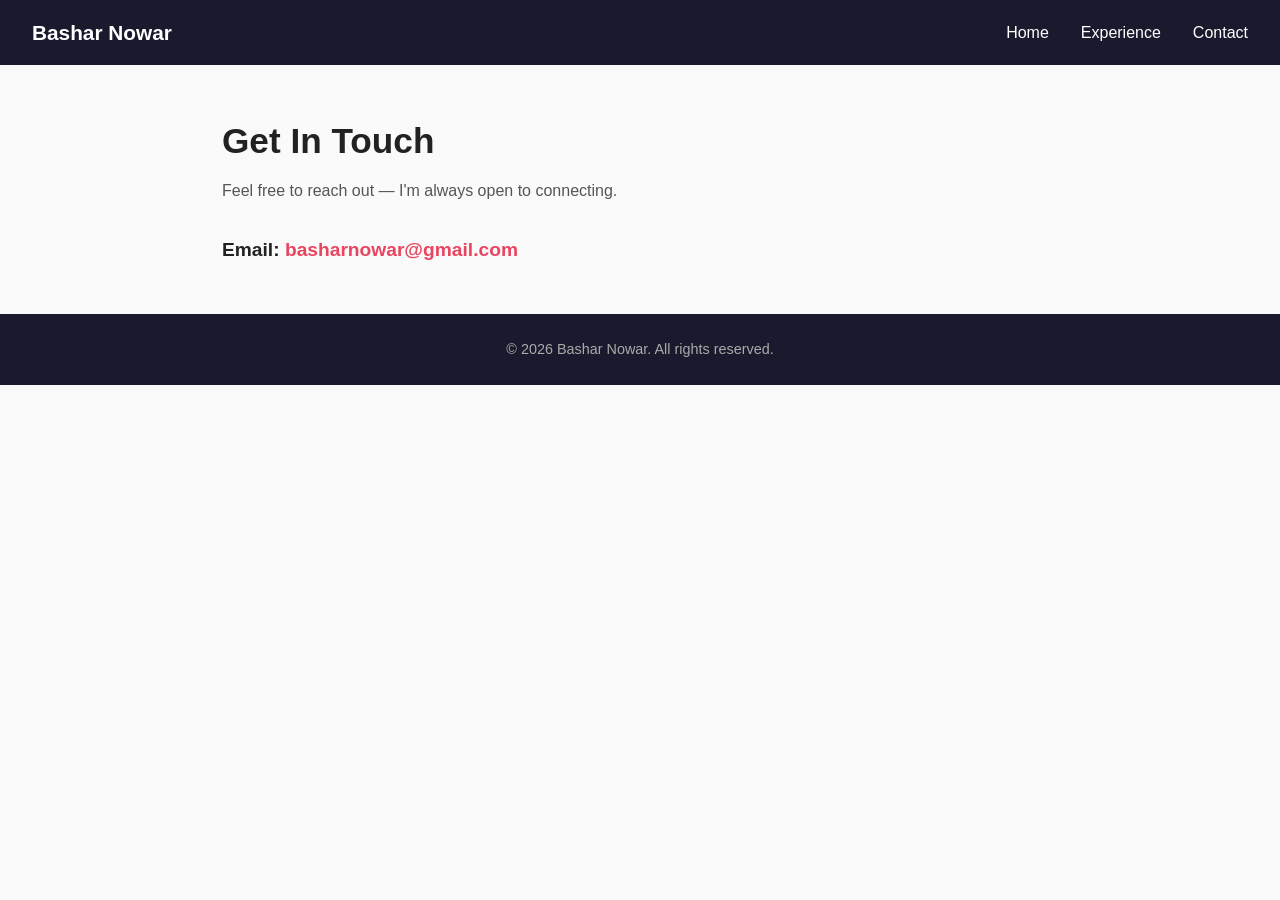
==== contact.html @ 32b5f0da "Complete portfolio site" ====
<!DOCTYPE html>
<html lang="en">
<head>
  <meta charset="UTF-8">
  <meta name="viewport" content="width=device-width, initial-scale=1.0">
  <title>Contact | Bashar Nowar</title>
  <link rel="stylesheet" href="style.css">
</head>
<body>

  <header>
    <nav class="navbar">
      <div class="logo">Bashar Nowar</div>
      <button class="nav-toggle" id="navToggle" aria-label="Toggle menu">☰</button>
      <ul class="nav-links" id="navLinks">
        <li><a href="index.html">Home</a></li>
        <li><a href="experience.html">Experience</a></li>
        <li><a href="contact.html">Contact</a></li>
      </ul>
    </nav>
  </header>

  <main class="page-content contact-page">
    <h1>Get In Touch</h1>
    <p class="page-intro">Feel free to reach out — I'm always open to connecting.</p>

    <div class="contact-info">
      <p><strong>Email:</strong> <a href="mailto:basharnowar@gmail.com">basharnowar@gmail.com</a></p>
    </div>
  </main>

  <footer>
    <p>&copy; 2026 Bashar Nowar. All rights reserved.</p>
  </footer>

 <script src="script.js"></script>
</body>
</html>
---- style.css ----
/* ---------- Reset & Base ---------- */
* {
  margin: 0;
  padding: 0;
  box-sizing: border-box;
}

body {
  font-family: 'Segoe UI', Arial, sans-serif;
  line-height: 1.6;
  color: #222;
  background-color: #fafafa;
}

a {
  text-decoration: none;
  color: inherit;
}

/* ---------- Navbar ---------- */
.navbar {
  display: flex;
  justify-content: space-between;
  align-items: center;
  padding: 1rem 2rem;
  background-color: #1a1a2e;
  color: #fff;
  position: sticky;
  top: 0;
  z-index: 100;
}

.logo {
  font-size: 1.3rem;
  font-weight: bold;
}

.nav-links {
  display: flex;
  list-style: none;
  gap: 2rem;
}

.nav-links a {
  color: #fff;
  transition: color 0.2s;
}

.nav-links a:hover {
  color: #e94560;
}

.nav-toggle {
  display: none;
  background: none;
  border: none;
  color: #fff;
  font-size: 1.5rem;
  cursor: pointer;
}

/* ---------- Hero Section ---------- */
.hero {
  min-height: 80vh;
  display: flex;
  flex-direction: column;
  justify-content: center;
  align-items: center;
  text-align: center;
  padding: 2rem;
  background: linear-gradient(135deg, #1a1a2e, #16213e);
  color: #fff;
}

.hero h1 {
  font-size: 2.8rem;
  margin-bottom: 0.5rem;
}

.hero h2 {
  font-size: 1.4rem;
  font-weight: 400;
  color: #e94560;
  margin-bottom: 1.5rem;
}

.hero p {
  max-width: 600px;
  margin-bottom: 2rem;
  color: #ddd;
}

.btn {
  display: inline-block;
  padding: 0.8rem 2rem;
  background-color: #e94560;
  color: #fff;
  border-radius: 6px;
  font-weight: bold;
  transition: background-color 0.2s, transform 0.2s;
}

.btn:hover {
  background-color: #c9354e;
  transform: translateY(-2px);
}

/* ---------- Footer ---------- */
footer {
  text-align: center;
  padding: 1.5rem;
  background-color: #1a1a2e;
  color: #aaa;
  font-size: 0.9rem;
}

/* ---------- Responsive Nav ---------- */
@media (max-width: 700px) {
  .nav-toggle {
    display: block;
  }

  .nav-links {
    position: absolute;
    top: 100%;
    left: 0;
    right: 0;
    background-color: #1a1a2e;
    flex-direction: column;
    align-items: center;
    gap: 0;
    max-height: 0;
    overflow: hidden;
    transition: max-height 0.3s ease;
  }

  .nav-links.active {
    max-height: 300px;
  }

  .nav-links li {
    padding: 1rem 0;
  }
}

/* new thing */

/* ---------- Inner Pages ---------- */
.page-content {
  max-width: 900px;
  margin: 3rem auto;
  padding: 0 2rem;
}

.page-content h1 {
  font-size: 2.2rem;
  margin-bottom: 0.5rem;
}

.page-intro {
  color: #555;
  margin-bottom: 2rem;
}

.project-grid {
  display: grid;
  grid-template-columns: repeat(auto-fit, minmax(250px, 1fr));
  gap: 1.5rem;
}

.project-card {
  background: #fff;
  border: 1px solid #eee;
  border-radius: 8px;
  padding: 1.5rem;
  box-shadow: 0 2px 6px rgba(0,0,0,0.05);
}

.project-card h3 {
  margin-bottom: 0.5rem;
  color: #1a1a2e;
}

.tag {
  display: inline-block;
  background: #f0f0f0;
  color: #555;
  font-size: 0.75rem;
  padding: 0.2rem 0.6rem;
  border-radius: 4px;
  margin-right: 0.4rem;
  margin-top: 0.6rem;
}

.contact-info {
  font-size: 1.2rem;
}

.contact-info a {
  color: #e94560;
  font-weight: bold;
}
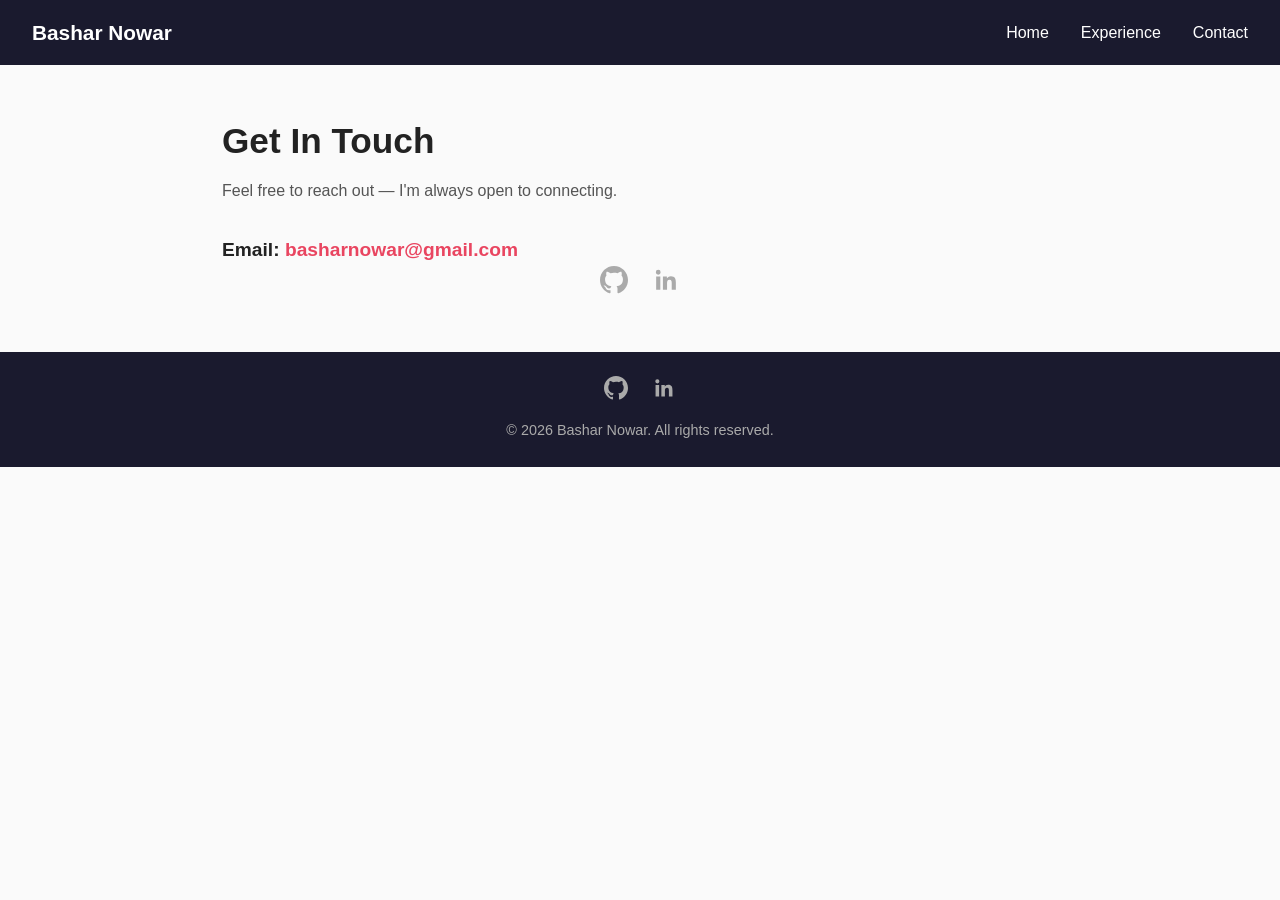
==== commit ee85816a: "Add social links, contact icons, and styling upgrades" ====
--- a/contact.html
+++ b/contact.html
@@ -24,14 +24,30 @@
     <h1>Get In Touch</h1>
     <p class="page-intro">Feel free to reach out — I'm always open to connecting.</p>
 
-    <div class="contact-info">
-      <p><strong>Email:</strong> <a href="mailto:basharnowar@gmail.com">basharnowar@gmail.com</a></p>
-    </div>
+  <div class="contact-info">
+  <p><strong>Email:</strong> <a href="mailto:basharnowar@gmail.com">basharnowar@gmail.com</a></p>
+  <div class="social-links contact-socials">
+    <a href="https://github.com/basharnowar" target="_blank" aria-label="GitHub">
+      <svg width="28" height="28" viewBox="0 0 24 24" fill="currentColor"><path d="M12 0C5.37 0 0 5.37 0 12c0 5.3 3.44 9.8 8.21 11.39.6.11.82-.26.82-.58 0-.29-.01-1.05-.02-2.07-3.34.72-4.04-1.61-4.04-1.61-.55-1.39-1.34-1.76-1.34-1.76-1.09-.75.08-.73.08-.73 1.21.08 1.84 1.24 1.84 1.24 1.07 1.84 2.81 1.31 3.49 1 .11-.78.42-1.31.76-1.61-2.67-.3-5.47-1.33-5.47-5.93 0-1.31.47-2.38 1.24-3.22-.12-.3-.54-1.53.12-3.18 0 0 1.01-.32 3.3 1.23A11.5 11.5 0 0 1 12 5.8c1.02 0 2.05.14 3.01.41 2.29-1.55 3.3-1.23 3.3-1.23.66 1.65.24 2.88.12 3.18.77.84 1.24 1.91 1.24 3.22 0 4.61-2.81 5.63-5.48 5.92.43.37.81 1.1.81 2.22 0 1.6-.01 2.89-.01 3.29 0 .32.22.7.83.58C20.56 21.8 24 17.3 24 12c0-6.63-5.37-12-12-12z"/></svg>
+    </a>
+    <a href="https://www.linkedin.com/in/bashar-nowar-338bb5297/" target="_blank" aria-label="LinkedIn">
+      <svg width="28" height="28" viewBox="0 0 24 24" fill="currentColor"><path d="M20.45 20.45h-3.55v-5.57c0-1.33-.02-3.03-1.85-3.03-1.85 0-2.14 1.44-2.14 2.94v5.66H9.36V9h3.41v1.56h.05c.47-.9 1.63-1.85 3.36-1.85 3.6 0 4.27 2.37 4.27 5.45v6.29zM5.34 7.43a2.06 2.06 0 1 1 0-4.12 2.06 2.06 0 0 1 0 4.12zM7.12 20.45H3.56V9h3.56v11.45z"/></svg>
+    </a>
+  </div>
+</div>
   </main>
 
-  <footer>
-    <p>&copy; 2026 Bashar Nowar. All rights reserved.</p>
-  </footer>
+ <footer>
+  <div class="social-links">
+    <a href="https://github.com/basharnowar" target="_blank" aria-label="GitHub">
+      <svg width="24" height="24" viewBox="0 0 24 24" fill="currentColor"><path d="M12 0C5.37 0 0 5.37 0 12c0 5.3 3.44 9.8 8.21 11.39.6.11.82-.26.82-.58 0-.29-.01-1.05-.02-2.07-3.34.72-4.04-1.61-4.04-1.61-.55-1.39-1.34-1.76-1.34-1.76-1.09-.75.08-.73.08-.73 1.21.08 1.84 1.24 1.84 1.24 1.07 1.84 2.81 1.31 3.49 1 .11-.78.42-1.31.76-1.61-2.67-.3-5.47-1.33-5.47-5.93 0-1.31.47-2.38 1.24-3.22-.12-.3-.54-1.53.12-3.18 0 0 1.01-.32 3.3 1.23A11.5 11.5 0 0 1 12 5.8c1.02 0 2.05.14 3.01.41 2.29-1.55 3.3-1.23 3.3-1.23.66 1.65.24 2.88.12 3.18.77.84 1.24 1.91 1.24 3.22 0 4.61-2.81 5.63-5.48 5.92.43.37.81 1.1.81 2.22 0 1.6-.01 2.89-.01 3.29 0 .32.22.7.83.58C20.56 21.8 24 17.3 24 12c0-6.63-5.37-12-12-12z"/></svg>
+    </a>
+    <a href="https://www.linkedin.com/in/bashar-nowar-338bb5297/" target="_blank" aria-label="LinkedIn">
+      <svg width="24" height="24" viewBox="0 0 24 24" fill="currentColor"><path d="M20.45 20.45h-3.55v-5.57c0-1.33-.02-3.03-1.85-3.03-1.85 0-2.14 1.44-2.14 2.94v5.66H9.36V9h3.41v1.56h.05c.47-.9 1.63-1.85 3.36-1.85 3.6 0 4.27 2.37 4.27 5.45v6.29zM5.34 7.43a2.06 2.06 0 1 1 0-4.12 2.06 2.06 0 0 1 0 4.12zM7.12 20.45H3.56V9h3.56v11.45z"/></svg>
+    </a>
+  </div>
+  <p>© 2026 Bashar Nowar. All rights reserved.</p>
+</footer>
 
  <script src="script.js"></script>
 </body>
--- a/style.css
+++ b/style.css
@@ -1,4 +1,3 @@
-/* ---------- Reset & Base ---------- */
 * {
   margin: 0;
   padding: 0;
@@ -17,7 +16,7 @@
   color: inherit;
 }
 
-/* ---------- Navbar ---------- */
+
 .navbar {
   display: flex;
   justify-content: space-between;
@@ -59,7 +58,7 @@
   cursor: pointer;
 }
 
-/* ---------- Hero Section ---------- */
+
 .hero {
   min-height: 80vh;
   display: flex;
@@ -105,7 +104,7 @@
   transform: translateY(-2px);
 }
 
-/* ---------- Footer ---------- */
+
 footer {
   text-align: center;
   padding: 1.5rem;
@@ -114,7 +113,7 @@
   font-size: 0.9rem;
 }
 
-/* ---------- Responsive Nav ---------- */
+
 @media (max-width: 700px) {
   .nav-toggle {
     display: block;
@@ -143,9 +142,7 @@
   }
 }
 
-/* new thing */
-
-/* ---------- Inner Pages ---------- */
+
 .page-content {
   max-width: 900px;
   margin: 3rem auto;
@@ -199,4 +196,44 @@
 .contact-info a {
   color: #e94560;
   font-weight: bold;
-}+}
+
+
+.social-links {
+  display: flex;
+  justify-content: center;
+  gap: 1.5rem;
+  margin-bottom: 0.8rem;
+}
+
+.social-links a {
+  color: #aaa;
+  transition: color 0.2s, transform 0.2s;
+}
+
+.social-links a:hover {
+  color: #e94560;
+  transform: translateY(-3px);
+}
+
+
+@keyframes fadeInUp {
+  from {
+    opacity: 0;
+    transform: translateY(20px);
+  }
+  to {
+    opacity: 1;
+    transform: translateY(0);
+  }
+}
+
+.hero h1, .hero h2, .hero p, .hero .btn {
+  animation: fadeInUp 0.6s ease forwards;
+  opacity: 0;
+}
+
+.hero h1 { animation-delay: 0.1s; }
+.hero h2 { animation-delay: 0.25s; }
+.hero p { animation-delay: 0.4s; }
+.hero .btn { animation-delay: 0.55s; }
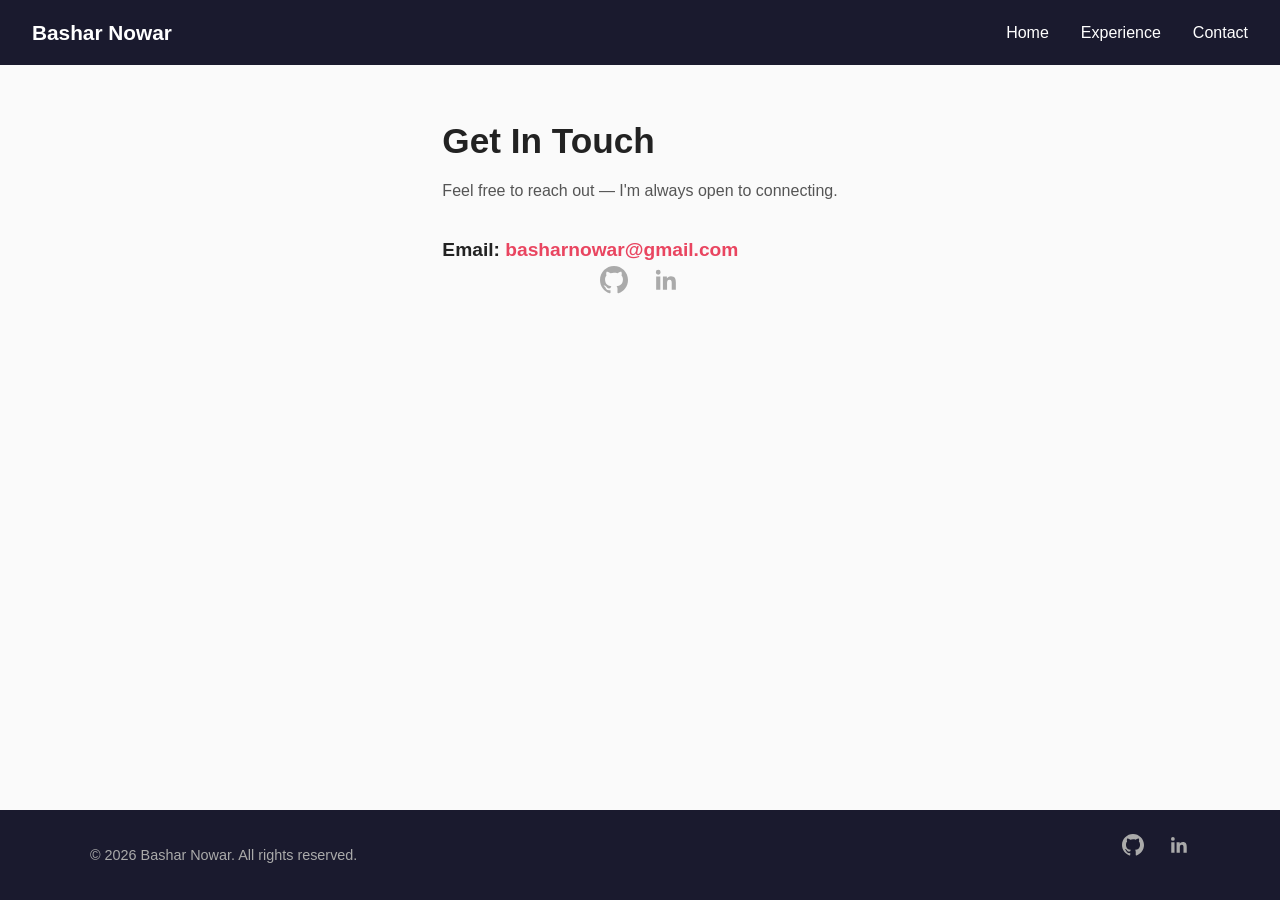
==== commit a78cac9d: "Hero redesign, footer fix, experience card upgrades" ====
--- a/contact.html
+++ b/contact.html
@@ -37,16 +37,18 @@
 </div>
   </main>
 
- <footer>
-  <div class="social-links">
-    <a href="https://github.com/basharnowar" target="_blank" aria-label="GitHub">
-      <svg width="24" height="24" viewBox="0 0 24 24" fill="currentColor"><path d="M12 0C5.37 0 0 5.37 0 12c0 5.3 3.44 9.8 8.21 11.39.6.11.82-.26.82-.58 0-.29-.01-1.05-.02-2.07-3.34.72-4.04-1.61-4.04-1.61-.55-1.39-1.34-1.76-1.34-1.76-1.09-.75.08-.73.08-.73 1.21.08 1.84 1.24 1.84 1.24 1.07 1.84 2.81 1.31 3.49 1 .11-.78.42-1.31.76-1.61-2.67-.3-5.47-1.33-5.47-5.93 0-1.31.47-2.38 1.24-3.22-.12-.3-.54-1.53.12-3.18 0 0 1.01-.32 3.3 1.23A11.5 11.5 0 0 1 12 5.8c1.02 0 2.05.14 3.01.41 2.29-1.55 3.3-1.23 3.3-1.23.66 1.65.24 2.88.12 3.18.77.84 1.24 1.91 1.24 3.22 0 4.61-2.81 5.63-5.48 5.92.43.37.81 1.1.81 2.22 0 1.6-.01 2.89-.01 3.29 0 .32.22.7.83.58C20.56 21.8 24 17.3 24 12c0-6.63-5.37-12-12-12z"/></svg>
-    </a>
-    <a href="https://www.linkedin.com/in/bashar-nowar-338bb5297/" target="_blank" aria-label="LinkedIn">
-      <svg width="24" height="24" viewBox="0 0 24 24" fill="currentColor"><path d="M20.45 20.45h-3.55v-5.57c0-1.33-.02-3.03-1.85-3.03-1.85 0-2.14 1.44-2.14 2.94v5.66H9.36V9h3.41v1.56h.05c.47-.9 1.63-1.85 3.36-1.85 3.6 0 4.27 2.37 4.27 5.45v6.29zM5.34 7.43a2.06 2.06 0 1 1 0-4.12 2.06 2.06 0 0 1 0 4.12zM7.12 20.45H3.56V9h3.56v11.45z"/></svg>
-    </a>
+<footer>
+  <div class="footer-content">
+    <p>© 2026 Bashar Nowar. All rights reserved.</p>
+    <div class="social-links">
+      <a href="https://github.com/basharnowar" target="_blank" aria-label="GitHub">
+        <svg width="22" height="22" viewBox="0 0 24 24" fill="currentColor"><path d="M12 0C5.37 0 0 5.37 0 12c0 5.3 3.44 9.8 8.21 11.39.6.11.82-.26.82-.58 0-.29-.01-1.05-.02-2.07-3.34.72-4.04-1.61-4.04-1.61-.55-1.39-1.34-1.76-1.34-1.76-1.09-.75.08-.73.08-.73 1.21.08 1.84 1.24 1.84 1.24 1.07 1.84 2.81 1.31 3.49 1 .11-.78.42-1.31.76-1.61-2.67-.3-5.47-1.33-5.47-5.93 0-1.31.47-2.38 1.24-3.22-.12-.3-.54-1.53.12-3.18 0 0 1.01-.32 3.3 1.23A11.5 11.5 0 0 1 12 5.8c1.02 0 2.05.14 3.01.41 2.29-1.55 3.3-1.23 3.3-1.23.66 1.65.24 2.88.12 3.18.77.84 1.24 1.91 1.24 3.22 0 4.61-2.81 5.63-5.48 5.92.43.37.81 1.1.81 2.22 0 1.6-.01 2.89-.01 3.29 0 .32.22.7.83.58C20.56 21.8 24 17.3 24 12c0-6.63-5.37-12-12-12z"/></svg>
+      </a>
+      <a href="https://www.linkedin.com/in/bashar-nowar-338bb5297/" target="_blank" aria-label="LinkedIn">
+        <svg width="22" height="22" viewBox="0 0 24 24" fill="currentColor"><path d="M20.45 20.45h-3.55v-5.57c0-1.33-.02-3.03-1.85-3.03-1.85 0-2.14 1.44-2.14 2.94v5.66H9.36V9h3.41v1.56h.05c.47-.9 1.63-1.85 3.36-1.85 3.6 0 4.27 2.37 4.27 5.45v6.29zM5.34 7.43a2.06 2.06 0 1 1 0-4.12 2.06 2.06 0 0 1 0 4.12zM7.12 20.45H3.56V9h3.56v11.45z"/></svg>
+      </a>
+    </div>
   </div>
-  <p>© 2026 Bashar Nowar. All rights reserved.</p>
 </footer>
 
  <script src="script.js"></script>
--- a/style.css
+++ b/style.css
@@ -9,6 +9,13 @@
   line-height: 1.6;
   color: #222;
   background-color: #fafafa;
+  min-height: 100vh;
+  display: flex;
+  flex-direction: column;
+}
+
+main {
+  flex: 1;
 }
 
 a {
@@ -59,49 +66,127 @@
 }
 
 
+/* ---------- Hero Section ---------- */
 .hero {
-  min-height: 80vh;
-  display: flex;
-  flex-direction: column;
-  justify-content: center;
+  min-height: 85vh;
+  display: flex;
   align-items: center;
-  text-align: center;
-  padding: 2rem;
+  justify-content: space-between;
+  gap: 3rem;
+  padding: 2rem 4rem;
   background: linear-gradient(135deg, #1a1a2e, #16213e);
   color: #fff;
+  flex-wrap: wrap;
+}
+
+.hero-content {
+  flex: 1;
+  min-width: 300px;
+}
+
+.badge {
+  display: inline-block;
+  background: rgba(233, 69, 96, 0.15);
+  color: #e94560;
+  padding: 6.4px 16px;
+  border-radius: 20px;
+  font-size: 13.6px;
+  font-weight: 600;
+  margin-bottom: 16px;
 }
 
 .hero h1 {
-  font-size: 2.8rem;
-  margin-bottom: 0.5rem;
+  font-size: 48px;
+  margin-bottom: 4.8px;
 }
 
 .hero h2 {
-  font-size: 1.4rem;
+  font-size: 22.4px;
   font-weight: 400;
   color: #e94560;
-  margin-bottom: 1.5rem;
+  margin-bottom: 24px;
 }
 
 .hero p {
-  max-width: 600px;
-  margin-bottom: 2rem;
-  color: #ddd;
+  max-width: 550px;
+  margin-bottom: 32px;
+  color: #ccc;
+}
+
+.hero-buttons {
+  display: flex;
+  gap: 1rem;
+  flex-wrap: wrap;
 }
 
 .btn {
   display: inline-block;
-  padding: 0.8rem 2rem;
-  background-color: #e94560;
-  color: #fff;
+  padding: 12px 32px;
   border-radius: 6px;
   font-weight: bold;
   transition: background-color 0.2s, transform 0.2s;
 }
 
-.btn:hover {
+.btn-primary {
+  background-color: #e94560;
+  color: #fff;
+}
+
+.btn-primary:hover {
   background-color: #c9354e;
   transform: translateY(-2px);
+}
+
+.btn-outline {
+  background: transparent;
+  color: #fff;
+  border: 2px solid #fff;
+}
+
+.btn-outline:hover {
+  background: #fff;
+  color: #1a1a2e;
+  transform: translateY(-2px);
+}
+
+/* ---------- Hero Visual ---------- */
+.hero-visual {
+  flex: 1;
+  min-width: 250px;
+  display: flex;
+  align-items: center;
+  justify-content: center;
+  position: relative;
+  min-height: 300px;
+}
+
+.blob {
+  width: 280px;
+  height: 280px;
+  background: linear-gradient(135deg, #e94560, #533483);
+  border-radius: 60% 40% 55% 45% / 45% 55% 40% 60%;
+  animation: morph 4s ease-in-out infinite, floatY 3s ease-in-out infinite;
+}
+
+.code-badge {
+  position: absolute;
+  font-size: 2.5rem;
+  font-weight: bold;
+  color: #fff;
+  background: rgba(255,255,255,0.1);
+  padding: 1rem 1.5rem;
+  border-radius: 12px;
+  backdrop-filter: blur(4px);
+}
+
+@keyframes morph {
+  0%, 100% { border-radius: 60% 40% 55% 45% / 45% 55% 40% 60%; }
+  50% { border-radius: 45% 55% 40% 60% / 60% 40% 55% 45%; }
+}
+
+@keyframes floatY {
+  0%, 100% { transform: translateY(0); }
+  50% { transform: translateY(-15px); }
 }
 
 
@@ -112,7 +197,20 @@
   color: #aaa;
   font-size: 0.9rem;
 }
-
+.footer-content {
+  display: flex;
+  justify-content: space-between;
+  align-items: center;
+  flex-wrap: wrap;
+  gap: 1rem;
+  max-width: 1100px;
+  margin: 0 auto;
+}
+
+.footer-content p {
+  color: #aaa;
+  font-size: 0.9rem;
+}
 
 @media (max-width: 700px) {
   .nav-toggle {
@@ -171,7 +269,25 @@
   border-radius: 8px;
   padding: 1.5rem;
   box-shadow: 0 2px 6px rgba(0,0,0,0.05);
-}
+  transition: transform 0.25s, box-shadow 0.25s;
+  opacity: 0;
+  animation: fadeInUp 0.5s ease forwards;
+}
+
+.project-card:hover {
+  transform: translateY(-8px);
+  box-shadow: 0 12px 24px rgba(0,0,0,0.12);
+}
+
+.project-icon {
+  font-size: 2.2rem;
+  margin-bottom: 0.8rem;
+}
+
+.project-card:nth-child(1) { animation-delay: 0.1s; }
+.project-card:nth-child(2) { animation-delay: 0.25s; }
+.project-card:nth-child(3) { animation-delay: 0.4s; }
+.project-card:nth-child(4) { animation-delay: 0.55s; }
 
 .project-card h3 {
   margin-bottom: 0.5rem;
@@ -228,12 +344,17 @@
   }
 }
 
-.hero h1, .hero h2, .hero p, .hero .btn {
+.hero-content .badge,
+.hero-content h1,
+.hero-content h2,
+.hero-content p,
+.hero-content .hero-buttons {
   animation: fadeInUp 0.6s ease forwards;
   opacity: 0;
 }
 
-.hero h1 { animation-delay: 0.1s; }
-.hero h2 { animation-delay: 0.25s; }
-.hero p { animation-delay: 0.4s; }
-.hero .btn { animation-delay: 0.55s; }+.hero-content .badge { animation-delay: 0.1s; }
+.hero-content h1 { animation-delay: 0.2s; }
+.hero-content h2 { animation-delay: 0.3s; }
+.hero-content p { animation-delay: 0.4s; }
+.hero-content .hero-buttons { animation-delay: 0.5s; }
